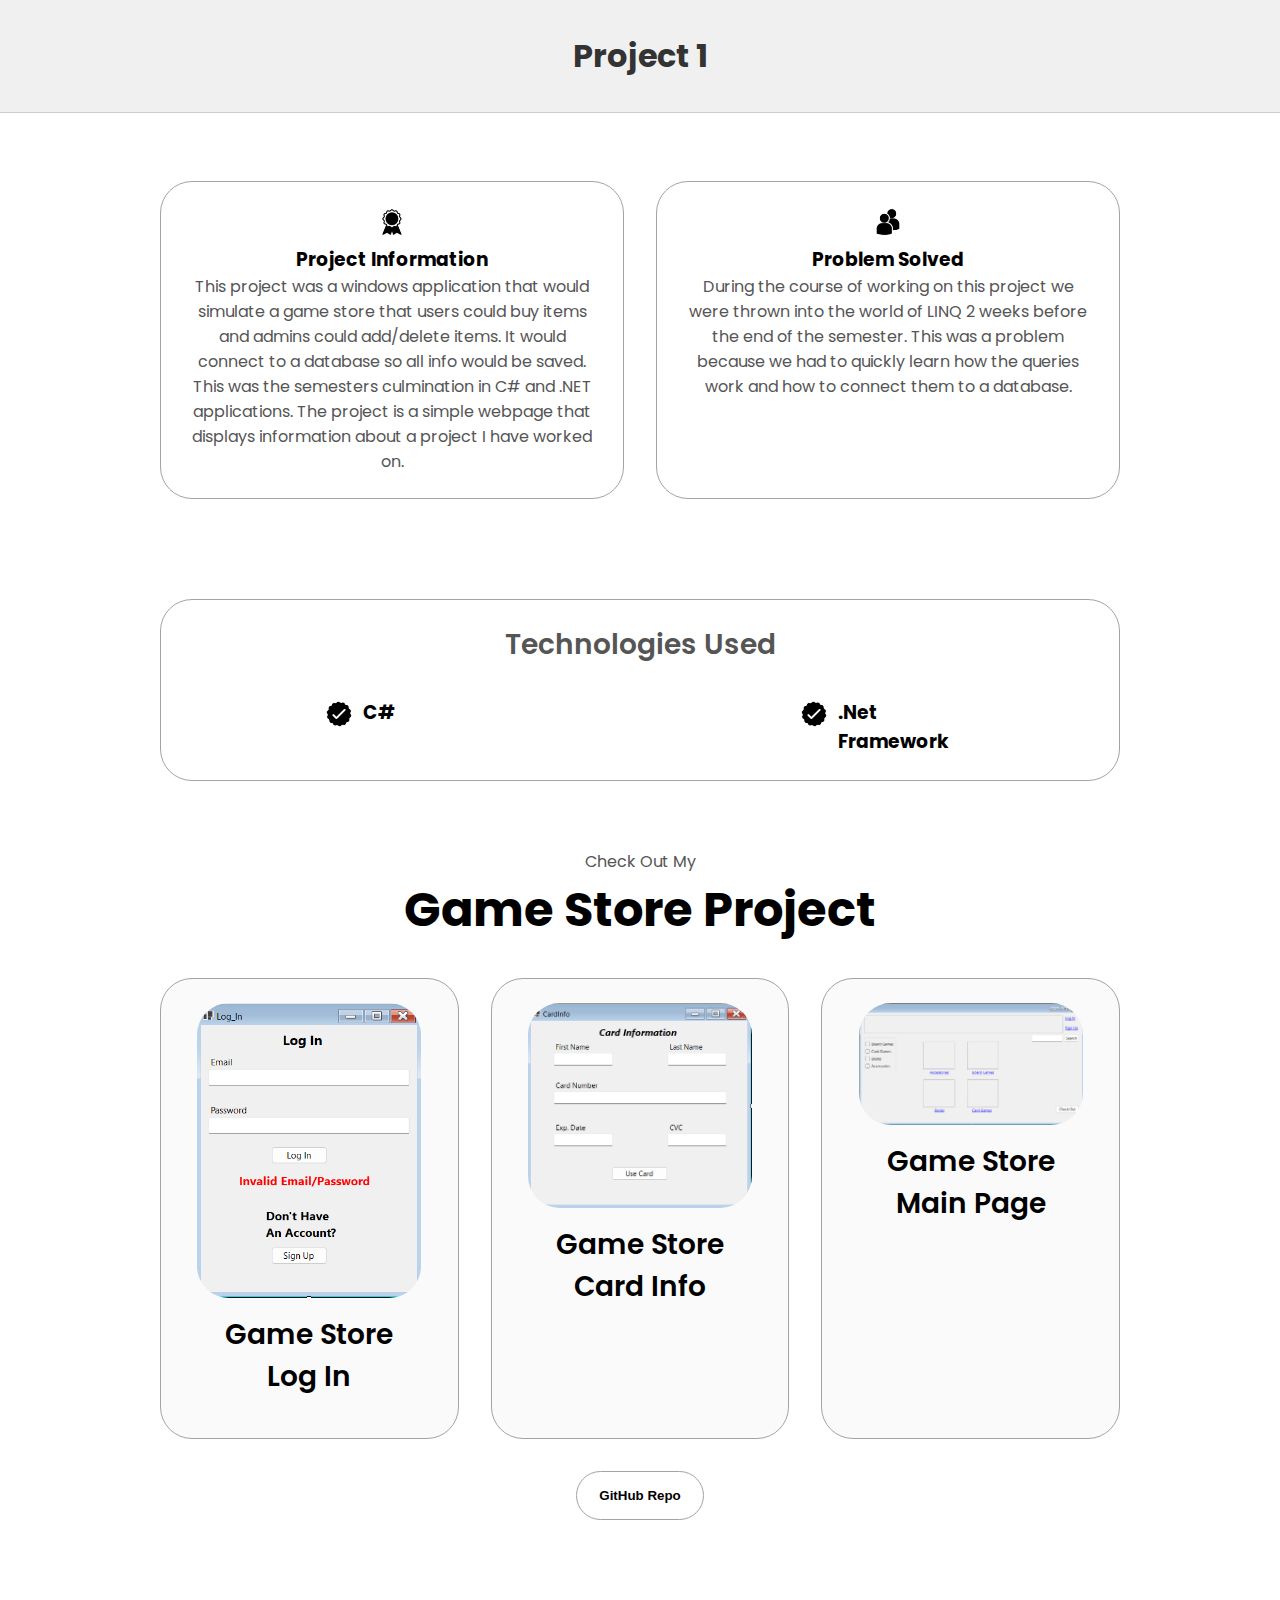
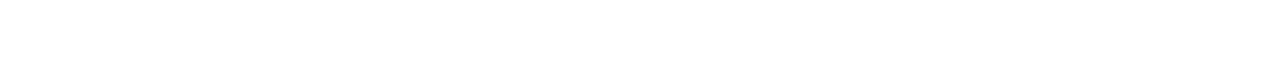
==== project1.html @ f00f5ff6 "push" ====
<!--a page dictating information about a project as well as a problem solved and screenshots. Also adding ids and classes to make sure the page is styled and responsive to different devices and screenshots-->
<!DOCTYPE html>
<html lang="en">

<head>
  <meta charset="UTF-8">
  <title>Project 1</title>
  <link rel="stylesheet" href="style.css">
</head>

<body>
  <header id="project-header">
    <h1>Project 1</h1>
  </header>
  <main>
    <section id="project-info">
      <div class="section-container">
        <div class="about-details-container">
          <div class="about-containers">
            <div class="details-container">
              <img src="./assets/experience.png" alt="Experience Icon" class="icon">
              <h3>Project Information</h3>
              <!--paragraph about this project. The project was a windows application that would simulate a game store that users could buy items and admins could add/delete items. It would connect to a database so all info would be saved. This was the semesters culmination in C# and .NET applications-->
              <p>This project was a windows application that would simulate a game store that users could buy items and
                admins could add/delete items. It would connect to a database so all info would be saved. This was the
                semesters culmination in C# and .NET applications. The project is a simple webpage that displays
                information about a project I have worked on.</p>
            </div>
            <div class="details-container">
              <img src="./assets/education.png" alt="Education Icon" class="icon">
              <h3>Problem Solved</h3>
              <!--paragraph about how the problem i encountered was learning sql and then having to use LINQ queries to fully connect to the database-->
              <p>During the course of working on this project we were thrown into the world of LINQ 2 weeks before the end of the semester.
                This was a problem because we had to quickly learn how the queries work and how to connect them to a database.
              </p>
            </div>
          </div>
        </div>
      </div>
    </section>
    <section id="technologies-used">
      <div class="experience-details-container">
        <div class="about-containers">
          <div class="details-container">
            <h2 class="experience-sub-title">Technologies Used</h2>
            <div class="article-container">
              <article>
                <img src="./assets/checkmark.png" alt="Experience icon" class="icon">
                <div>
                  <h3>C#</h3>
                </div>
              </article>
              <article>
                <img src="./assets/checkmark.png" alt="Experience icon" class="icon">
                <div>
                  <h3>.Net Framework</h3>
                </div>
              </article>
            </div>
          </div>
        </div>
      </div>
    </section>
    <section>
      <p class="section_text_p1">Check Out My</p>
      <h1 class="title">Game Store Project</h1>
      <div class="experience-details-container">
        <div class="about-containers project-containers">
          <div class="details-container color-container">
            <div class="article-container">
              <img src="./assets/First Semester.png" alt="Log In" class="project-img">
            </div>
            <h2 class="experience-sub-title project-title">Game Store Log In</h2>
          </div>
          <div class="details-container color-container">
            <div class="article-container">
              <img src="./assets/FirstSemesterCardInfo.png" alt="Card Info" class="project-img">
            </div>
            <h2 class="experience-sub-title project-title">Game Store Card Info</h2>
          </div>
          <div class="details-container color-container">
            <div class="article-container">
              <img src="./assets/FirstSemesterMainPage.png" alt="Main Page" class="project-img">
            </div>
            <h2 class="experience-sub-title project-title">Game Store Main Page</h2>
          </div>
        </div>
        <div class="btn-container">
          <button class="btn btn-color-2 project-btn"
            onclick="location.href='https://github.com/ConnorWoodard/GameNite2023'">
            GitHub Repo
          </button>
        </div>
      </div>
    </section>
  </main>
</body>

</html>
---- style.css ----
/* GENERAL STYLES */

@import url('https://fonts.googleapis.com/css2?family=Poppins:wght@300;400;500;600&display=swap');

* {
  margin: 0;
  padding: 0;
}

body {
  font-family: 'Poppins', sans-serif;
}

html {
  scroll-behavior: smooth;
}

p {
  color: rgb(85, 85, 85);
}

/* TRANSITION */

a, 
.btn {
  transition: all 300ms ease;
}

/* DESKTOP */

nav,
.nav-links {
  display: flex;
}

nav {
  justify-content: space-around;
  align-items: center;
  height: 17vh;
}

.nav-links {
  gap: 2rem;
  list-style: none;
  font-size: 1.5rem
}

a {
  color: black;
  text-decoration: none;
  text-decoration-color: white;
}

a:hover {
  color: grey;
  text-decoration: underline;
  text-underline-offset: 1rem;
  text-decoration-color: rgb(181, 181, 181);
}

.logo {
  font-size: 2rem;
}

.logo:hover {
  cursor: default;
}

/* HAMBURGER MENU */

#hamburger-nav {
  display: none;
}

.hamburger-menu {
  position: relative;
  display: inline-block;
}

.hamburger-icon {
  display: flex;
  flex-direction: column;
  justify-content: space-between;
  height: 24px;
  width: 30px;
  cursor: pointer;
}

.hamburger-icon span {
  width: 100%;
  height: 2px;
  background-color: black;
  transition: all 0.3 ease-in-out;
}

.menu-links {
  position: absolute;
  right: 0;
  background-color: white;
  width: fit-content;
  max-height: 0;
  overflow: hidden;
  transition: all 0.3s ease-in-out;
  height: auto;
}

.menu-links a {
  display: block;
  padding: 10px;
  text-align: center;
  font-size: 1rem;
  color: black;
  text-decoration: none;
  transition: all 0.3s ease-in-out;
}

.menu-links li {
  list-style: none;
}

.menu-links.open {
  max-height: 300px;
}

 .hamburger-icon.open span:first-child {
  transform: rotate(45deg) translate(10px, 5px);
}

.hamburger-icon.open span:nth-child(2) {
  opacity: 0;
}

.hamburger-icon.open span:last-child {
  transform: rotate(-45deg) translate(10px, -5px);
} 

 .hamburger-icon span:first-child {
  transform: none;
}

.hamburger-icon span:first-child {
  opacity: 1;
}

.hamburger-icon span:first-child {
  transform: none;
}

/* SECTIONS */

section {
  padding-top: 4vh;
  height: 96vh;
  margin: 0 10rem;
  box-sizing: border-box;
  min-height: fit-content;
}

.section-container {
  display: flex;
}

/* PROFILE SECTION */

#profile {
  position: relative;
  display: flex;
  justify-content: center;
  gap: 5rem;
  height: 80vh;
}

.section_pic-container {
  display: flex;
  height: 400px;
  width: 400px;
  margin: auto 0;
}

.section_text {
  align-self: center;
  text-align: center;
}

.section_text p {
  font-weight: 600;
}

.section_text_p1 {
  text-align: center;
}

.section_text_p2 {
  font-size: 1.75rem;
  margin-bottom: 1rem;
}

.title {
  font-size: 3rem;
  text-align: center;
}

#socials-container {
  display: flex;
  justify-content: center;
  margin-top: 1rem;
  gap: 1rem;
}

/* ICONS */

.icon {
  cursor: pointer;
  height: 2rem;
}

/* BUTTONS */

.btn-container {
  display: flex;
  justify-content: center;
  gap: 1rem;
}

.btn {
  font-weight: 600;
  transition: all 300ms ease;
  padding: 1rem;
  width: 8rem;
  border-radius: 2rem;
}

.btn-color-1, 
.btn-color-2 {
  border: rgb(53,53,53) 0.1rem solid;
}

.btn-color-1:hover, 
.btn-color-2:hover {
  cursor: pointer;
}

.btn-color-1, 
.btn-color-2:hover {
  background: rgb(53,53,53);
  color: white;
}

.btn-color-1:hover {
  background: rgb(0,0,0);
}

.btn-color-2 {
  background: none;
}

.btn-color-2:hover {
  border: rgb(255,255,255) 0.1rem solid;
}

.btn-container {
  gap: 1rem;
}

/* ABOUT SECTION */

#about {
  position: relative;
}

.about-containers {
  gap: 2rem;
  margin-bottom: 2rem;
  margin-top: 2rem;
}

.about-details-container {
  justify-content: center;
  flex-direction: column;
}

.about-containers,
.about-details-container {
  display: flex;
}

.about-pic {
  border-radius: 2rem;
}

.arrow {
  position: absolute;
  right: -5rem;
  bottom: 2.5rem;
}

.details-container {
  padding: 1.5rem;
  flex: 1;
  background: white;
  border-radius: 2rem;
  border: rgb(53, 53, 53) 0.1rem solid;
  border-color: rgb(163, 163, 163);
  text-align: center;
}

.section-container {
  gap: 4rem;
  height: 80%;
}

.section_pic-container {
  height: 400px;
  width: 400px;
  margin: auto 0;
}

/* EXPERIENCE SECTION */

#experience {
  position: relative;
}

.experience-sub-title {
  color: rgb(85, 85, 85);
  font-weight: 600;
  font-size: 1.75rem;
  margin-bottom: 2rem;
}

.experience-details-container {
  display: flex;
  justify-content: center;
  flex-direction: column;
}

.article-container {
  display: flex;
  text-align: initial;
  flex-wrap: wrap;
  flex-direction: row;
  gap: 2.5rem;
  justify-content: space-around;
}

article {
  display: flex;
  width: 10rem;
  gap: 0.5rem;
}

article .icon {
  cursor: default;
}

/* PROJECTS SECTION */

#projects {
  position: relative;
}

.color-container {
  border-color:rgb(163, 163, 163);
  background: rgb(250, 250, 250);
}

.project-img {
  border-radius: 2rem;
  width: 90%;
  height: 90%;
}

.project-title {
  margin: 1rem;
  color: black;
}

.project-btn {
  color: black;
  border-color:rgb(163, 163, 163);
}


/* CONTACT SECTION */

#contact {
  display: flex;
  justify-content: center;
  flex-direction: column;
  height: 70vh;
}

.contact-info-upper-container {
  display: flex;
  justify-content: center;
  border-radius: 2rem;
  border: rgb(53, 53, 53) 0.1rem solid;
  border-color: rgb(163, 163, 163);
  background: rgb(250, 250, 250);
  margin: 2rem auto;
  padding: 0.5rem;
}

.contact-info-container {
  display: flex;
  align-items: center;
  justify-content: center;
  gap: 0.5rem;
  margin: 1rem;
}

.contact-info-container p {
  font-size: larger;
}

.contact-icon {
  cursor: default;
}

.email-icon {
  height: 2.5rem;
}

/* FOOTER */

footer {
  height: 26vh;
  margin: 0 1rem;
}

footer p {
  text-align: center;
}

/* Project Info */
#project-info {
  display: flex;
  justify-content: center;
  flex-direction: column; /* Align content vertically */
  gap: 2rem;
  height: auto; /* Remove fixed height */
}

.project-info p {
  font-size: 1.5rem;
}

#screenshots {
  border-radius: 2rem;
  width: 90%;
  height: 90%;
}

/* Problem Solved */
#problem-solved {
  display: flex;
  justify-content: center;
  flex-direction: column; /* Align content vertically */
  gap: 2rem;
  height: auto; /* Remove fixed height */
}

.problem-solved p {
  font-size: 1.5rem;
}

/* Technologies Used */
#technologies-used {
  display: flex;
  justify-content: center;
  flex-direction: column; /* Align content vertically */
  gap: 2rem;
  height: auto; /* Remove fixed height */
}

.technologies-used p {
  font-size: 1.5rem;
}

/* Header */
#project-header {
  text-align: center; /* Center-align text */
  padding: 2rem 0; /* Add padding for spacing */
  background-color: #f0f0f0; /* Add background color */
  border-bottom: 1px solid #ccc; /* Add border */
}

#project-header h1 {
  font-size: 2rem; /* Adjust font size */
  color: #333; /* Adjust text color */
}
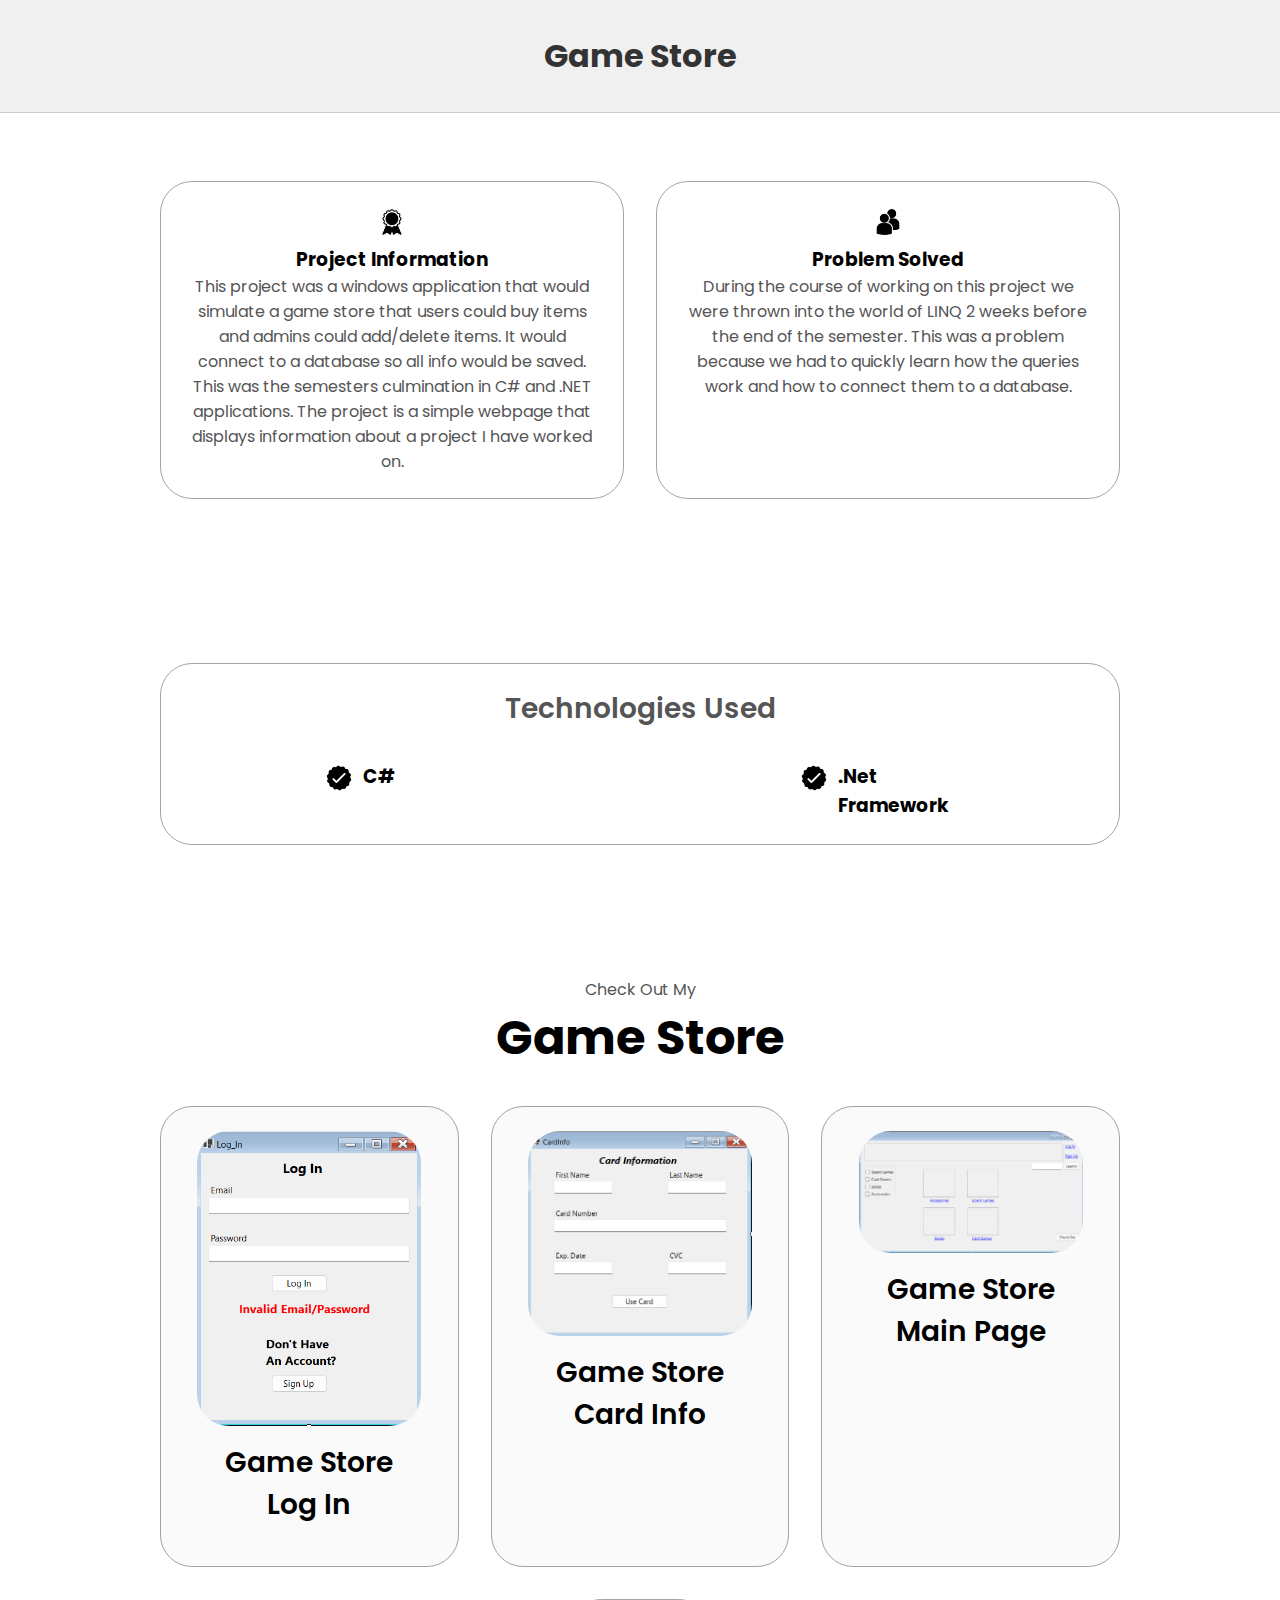
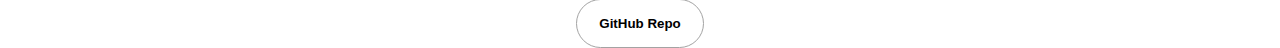
==== commit 67fc143c: "push" ====
--- a/project1.html
+++ b/project1.html
@@ -1,4 +1,3 @@
-<!--a page dictating information about a project as well as a problem solved and screenshots. Also adding ids and classes to make sure the page is styled and responsive to different devices and screenshots-->
 <!DOCTYPE html>
 <html lang="en">
 
@@ -10,9 +9,9 @@
 
 <body>
   <header id="project-header">
-    <h1>Project 1</h1>
+    <h1>Game Store</h1>
   </header>
-  <main>
+  <main class="project1">
     <section id="project-info">
       <div class="section-container">
         <div class="about-details-container">
@@ -20,7 +19,6 @@
             <div class="details-container">
               <img src="./assets/experience.png" alt="Experience Icon" class="icon">
               <h3>Project Information</h3>
-              <!--paragraph about this project. The project was a windows application that would simulate a game store that users could buy items and admins could add/delete items. It would connect to a database so all info would be saved. This was the semesters culmination in C# and .NET applications-->
               <p>This project was a windows application that would simulate a game store that users could buy items and
                 admins could add/delete items. It would connect to a database so all info would be saved. This was the
                 semesters culmination in C# and .NET applications. The project is a simple webpage that displays
@@ -29,7 +27,6 @@
             <div class="details-container">
               <img src="./assets/education.png" alt="Education Icon" class="icon">
               <h3>Problem Solved</h3>
-              <!--paragraph about how the problem i encountered was learning sql and then having to use LINQ queries to fully connect to the database-->
               <p>During the course of working on this project we were thrown into the world of LINQ 2 weeks before the end of the semester.
                 This was a problem because we had to quickly learn how the queries work and how to connect them to a database.
               </p>
@@ -63,7 +60,7 @@
     </section>
     <section>
       <p class="section_text_p1">Check Out My</p>
-      <h1 class="title">Game Store Project</h1>
+      <h1 class="title">Game Store</h1>
       <div class="experience-details-container">
         <div class="about-containers project-containers">
           <div class="details-container color-container">
--- a/style.css
+++ b/style.css
@@ -150,7 +150,6 @@
 
 section {
   padding-top: 4vh;
-  height: 96vh;
   margin: 0 10rem;
   box-sizing: border-box;
   min-height: fit-content;
@@ -489,3 +488,18 @@
   font-size: 2rem; /* Adjust font size */
   color: #333; /* Adjust text color */
 }
+
+.project1 {
+  min-height: calc(100vh - 156px); /* Adjust based on your header and footer height */
+  /* 156px is estimated total height of header and footer */
+}
+
+#project-info,
+#problem-solved,
+#technologies-used {
+  display: flex;
+  justify-content: center;
+  flex-direction: column; /* Change flex direction to column */
+  gap: 2rem;
+  padding-bottom: 4rem; /* Add padding to separate sections */
+}